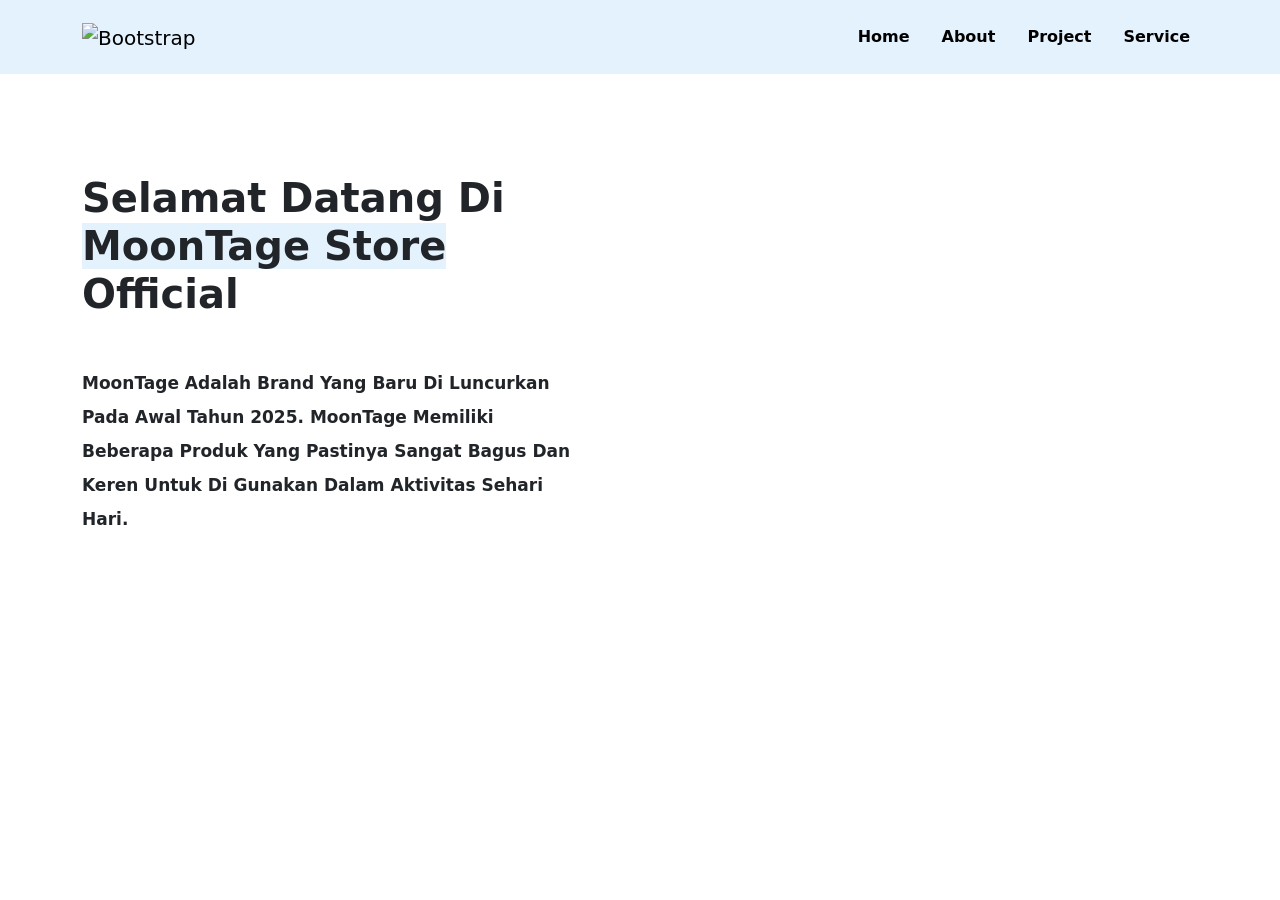
==== index.html @ 87a29ac4 "Add files via upload" ====
<!DOCTYPE html>
<html lang="en">
<head>
  <meta charset="UTF-8">
  <meta name="viewport" content="width=device-width, initial-scale=1.0">
  <meta http-equiv="X-UA-Compatible" content="ie=edge">
  <link href="https://cdn.jsdelivr.net/npm/bootstrap@5.3.3/dist/css/bootstrap.min.css" rel="stylesheet" integrity="sha384-QWTKZyjpPEjISv5WaRU9OFeRpok6YctnYmDr5pNlyT2bRjXh0JMhjY6hW+ALEwIH" crossorigin="anonymous">
  <link rel="stylesheet" href="style.css"/>
  <title>Document</title>
</head>
<body>
  
<!-- NAVBAR -->
<nav class="navbar navbar-expand-lg py-3" style="background-color: #e3f2fd;">
  <div class="container">
    <a class="navbar-brand" href="#">
      <img src="../gambar/moontage.png" alt="Bootstrap" width="100%" height="50">
    </a>
    <button class="navbar-toggler bg-white shadow-none" type="button" data-bs-toggle="collapse" data-bs-target="#navbarNav" aria-controls="navbarNav" aria-expanded="false" aria-label="Toggle navigation">
      <span class="navbar-toggler-icon"></span>
    </button>
    <div class="collapse navbar-collapse" id="navbarNav">
      <ul class="navbar-nav ms-auto fw-bold d-flex gap-3 pt-lg-0 pt-4">
        <li class="nav-item">
          <a class="nav-link text-black" aria-current="page" href="#">Home</a>
        </li>
        <li class="nav-item">
          <a class="nav-link text-black" href="#">About</a>
        </li>
        <li class="nav-item">
          <a class="nav-link text-black" href="#">Project</a>
        </li>
        <li class="nav-item">
          <a class="nav-link text-black" href="#">Service</a>
        </li>
      </ul>
    </div>
  </div>
</nav>
<!--NAVBAR-->
<!--HOMEPAGE-->
<section class="hero">
  <div class="container">
    <div class="hero-box d-flex align-items-center justify-content-between flex-md-row flex-column gap-md-gap-0 gap-5 ">
      <div class="box fw-bold">
        <h1 class="fw-bold mb-5">Selamat Datang Di <br />
        <span style="background-color: #e3f2fd;">MoonTage Store</span><br />Official
        </h1>
        <p class="lh-lg mb-4">MoonTage Adalah Brand Yang Baru Di Luncurkan Pada Awal Tahun 2025. MoonTage Memiliki Beberapa Produk Yang Pastinya Sangat Bagus Dan Keren Untuk Di Gunakan Dalam Aktivitas Sehari Hari.</p>
      </div>
      <div class="box">
        <img src="./gambar/homepage2.jpg" alt="" />
      </div>
    </div>
  </div>
</section>
  <script src="https://cdn.jsdelivr.net/npm/bootstrap@5.3.3/dist/js/bootstrap.bundle.min.js" integrity="sha384-YvpcrYf0tY3lHB60NNkmXc5s9fDVZLESaAA55NDzOxhy9GkcIdslK1eN7N6jIeHz" crossorigin="anonymous"></script>
</body>
</html>
---- style.css ----
section {
  padding-top: 100px;
}
.hero-box .box p{
  font-size: 17px;
  width: 500px;
}
.hero-box .box img{
  width: 500px;
}

@media (max-width: 992px){
  .hero-box .box p {
    font-size: 15px;
    width: 300px;
  }
  .hero-box .box img {
    width: 400px;
  }
}
@media(max-width: 768px){
  .hero{
    padding-top: 50px;
  }
  .hero-box{
    text-align: center;
  }
  .hero-box .box p {
    width: 100%;
  }
}
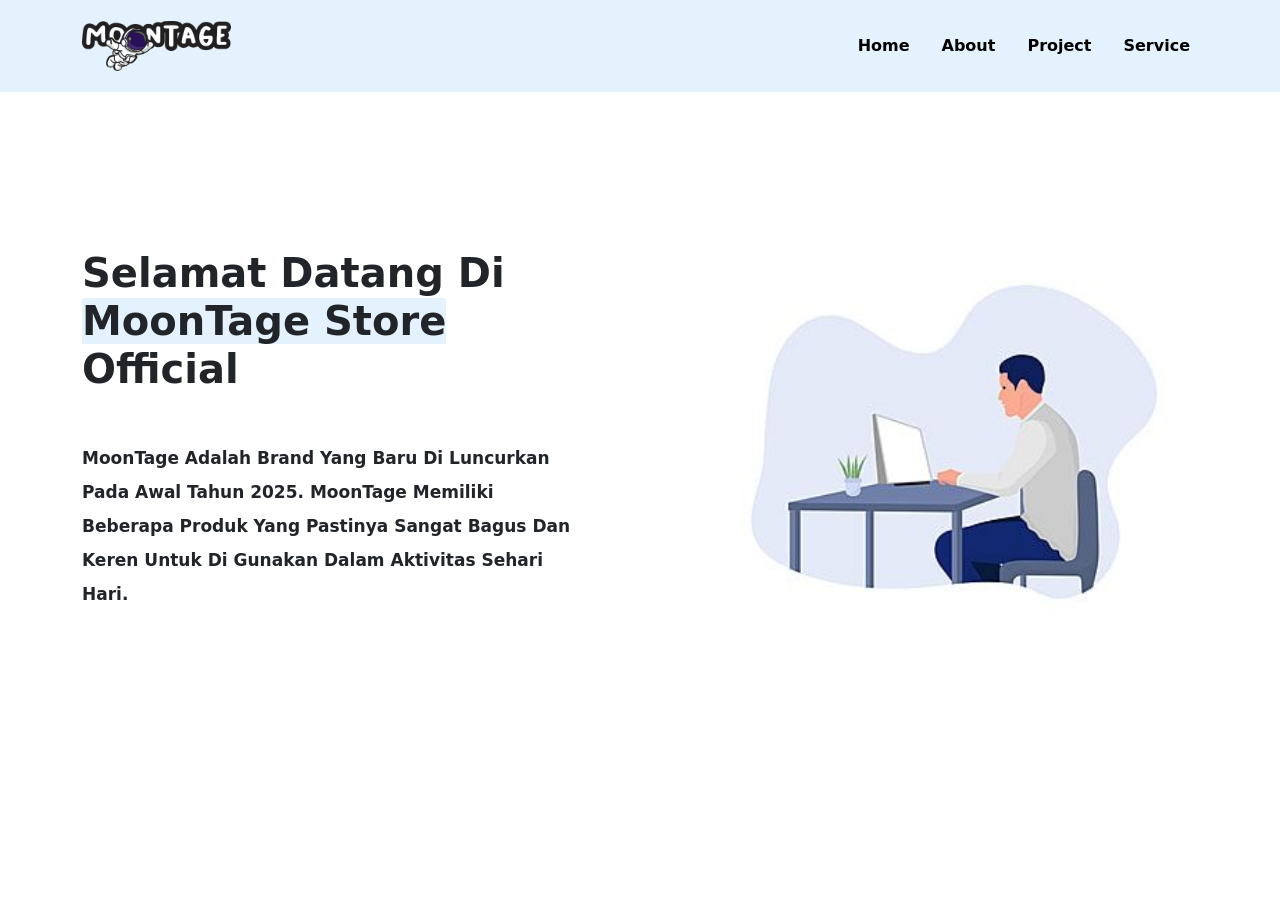
==== commit a228f061: "Update index.html" ====
--- a/index.html
+++ b/index.html
@@ -14,7 +14,7 @@
 <nav class="navbar navbar-expand-lg py-3" style="background-color: #e3f2fd;">
   <div class="container">
     <a class="navbar-brand" href="#">
-      <img src="../gambar/moontage.png" alt="Bootstrap" width="100%" height="50">
+      <img src="./gambar/moontage.png" alt="Bootstrap" width="100%" height="50">
     </a>
     <button class="navbar-toggler bg-white shadow-none" type="button" data-bs-toggle="collapse" data-bs-target="#navbarNav" aria-controls="navbarNav" aria-expanded="false" aria-label="Toggle navigation">
       <span class="navbar-toggler-icon"></span>
@@ -56,4 +56,4 @@
 </section>
   <script src="https://cdn.jsdelivr.net/npm/bootstrap@5.3.3/dist/js/bootstrap.bundle.min.js" integrity="sha384-YvpcrYf0tY3lHB60NNkmXc5s9fDVZLESaAA55NDzOxhy9GkcIdslK1eN7N6jIeHz" crossorigin="anonymous"></script>
 </body>
-</html>+</html>
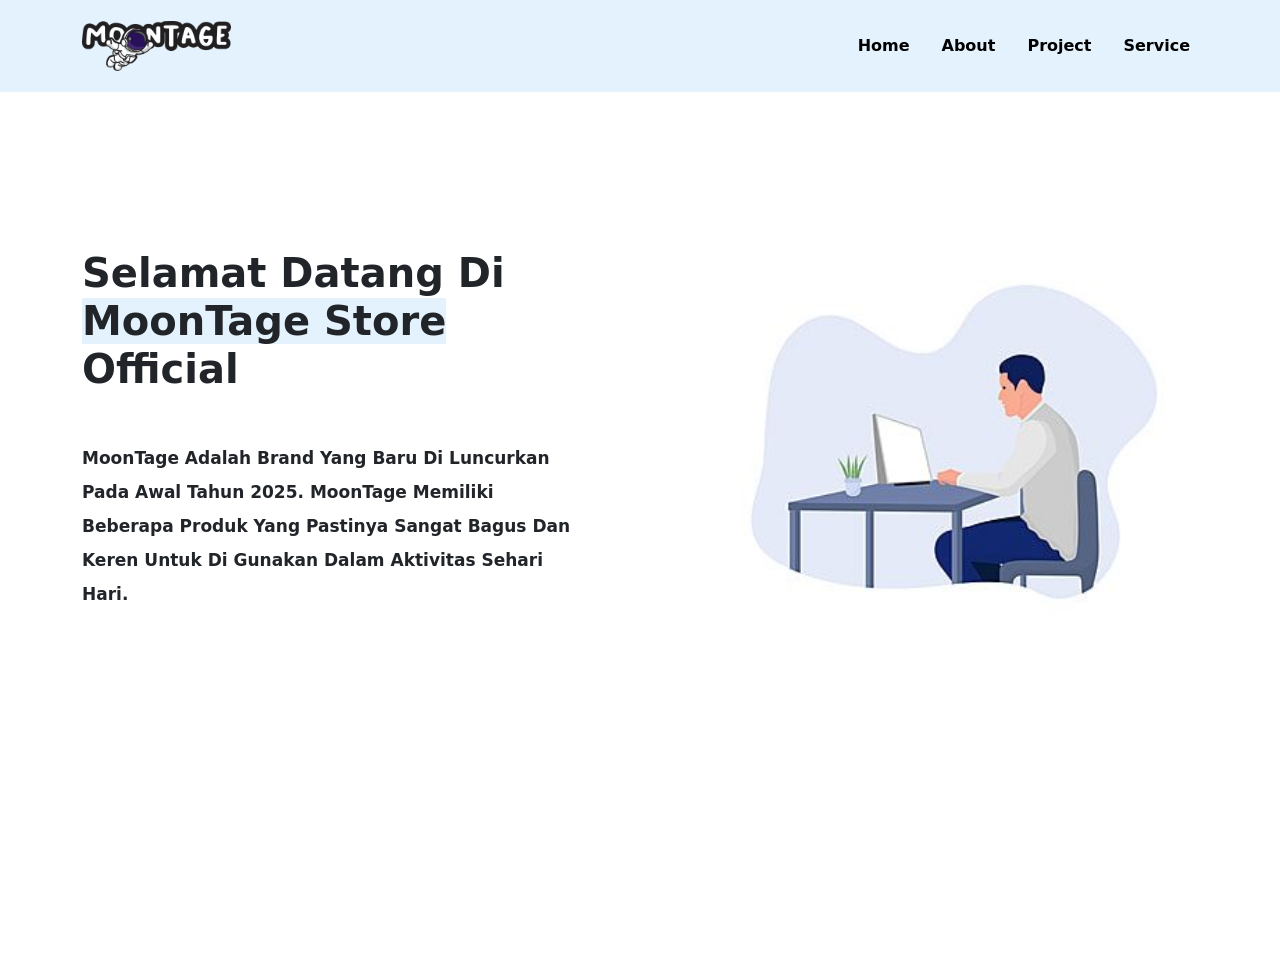
==== commit fd5cda22: "Update index.html" ====
--- a/index.html
+++ b/index.html
@@ -6,7 +6,7 @@
   <meta http-equiv="X-UA-Compatible" content="ie=edge">
   <link href="https://cdn.jsdelivr.net/npm/bootstrap@5.3.3/dist/css/bootstrap.min.css" rel="stylesheet" integrity="sha384-QWTKZyjpPEjISv5WaRU9OFeRpok6YctnYmDr5pNlyT2bRjXh0JMhjY6hW+ALEwIH" crossorigin="anonymous">
   <link rel="stylesheet" href="style.css"/>
-  <title>Document</title>
+  <title>Moteg Bang</title>
 </head>
 <body>
   
@@ -53,6 +53,9 @@
       </div>
     </div>
   </div>
+  <svg xmlns="http://www.w3.org/2000/svg" viewBox="0 0 1440 320">
+    <path fill="#fff" fill-opacity="1" d="M0,224L30,218.7C60,213,120,203,180,186.7C240,171,300,149,360,170.7C420,192,480,256,540,288C600,320,660,320,720,298.7C780,277,840,235,900,224C960,213,1020,235,1080,213.3C1140,192,1200,128,1260,128C1320,128,1380,192,1410,224L1440,256L1440,320L1410,320C1380,320,1320,320,1260,320C1200,320,1140,320,1080,320C1020,320,960,320,900,320C840,320,780,320,720,320C660,320,600,320,540,320C480,320,420,320,360,320C300,320,240,320,180,320C120,320,60,320,30,320L0,320Z"></path>
+  </svg>
 </section>
   <script src="https://cdn.jsdelivr.net/npm/bootstrap@5.3.3/dist/js/bootstrap.bundle.min.js" integrity="sha384-YvpcrYf0tY3lHB60NNkmXc5s9fDVZLESaAA55NDzOxhy9GkcIdslK1eN7N6jIeHz" crossorigin="anonymous"></script>
 </body>
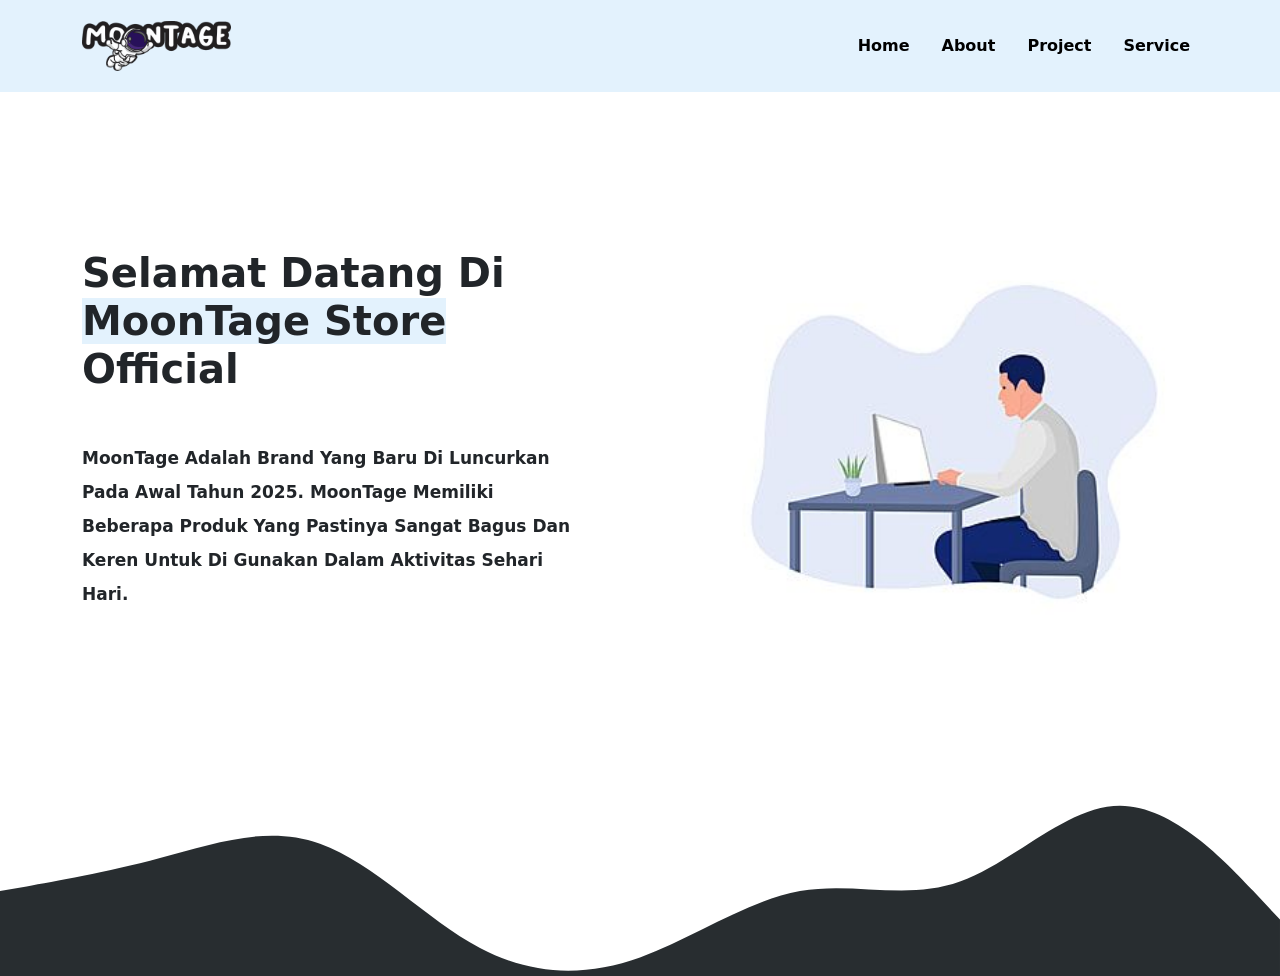
==== commit 21928244: "Update index.html" ====
--- a/index.html
+++ b/index.html
@@ -54,7 +54,7 @@
     </div>
   </div>
   <svg xmlns="http://www.w3.org/2000/svg" viewBox="0 0 1440 320">
-    <path fill="#fff" fill-opacity="1" d="M0,224L30,218.7C60,213,120,203,180,186.7C240,171,300,149,360,170.7C420,192,480,256,540,288C600,320,660,320,720,298.7C780,277,840,235,900,224C960,213,1020,235,1080,213.3C1140,192,1200,128,1260,128C1320,128,1380,192,1410,224L1440,256L1440,320L1410,320C1380,320,1320,320,1260,320C1200,320,1140,320,1080,320C1020,320,960,320,900,320C840,320,780,320,720,320C660,320,600,320,540,320C480,320,420,320,360,320C300,320,240,320,180,320C120,320,60,320,30,320L0,320Z"></path>
+    <path fill="#282d30" fill-opacity="1" d="M0,224L30,218.7C60,213,120,203,180,186.7C240,171,300,149,360,170.7C420,192,480,256,540,288C600,320,660,320,720,298.7C780,277,840,235,900,224C960,213,1020,235,1080,213.3C1140,192,1200,128,1260,128C1320,128,1380,192,1410,224L1440,256L1440,320L1410,320C1380,320,1320,320,1260,320C1200,320,1140,320,1080,320C1020,320,960,320,900,320C840,320,780,320,720,320C660,320,600,320,540,320C480,320,420,320,360,320C300,320,240,320,180,320C120,320,60,320,30,320L0,320Z"></path>
   </svg>
 </section>
   <script src="https://cdn.jsdelivr.net/npm/bootstrap@5.3.3/dist/js/bootstrap.bundle.min.js" integrity="sha384-YvpcrYf0tY3lHB60NNkmXc5s9fDVZLESaAA55NDzOxhy9GkcIdslK1eN7N6jIeHz" crossorigin="anonymous"></script>
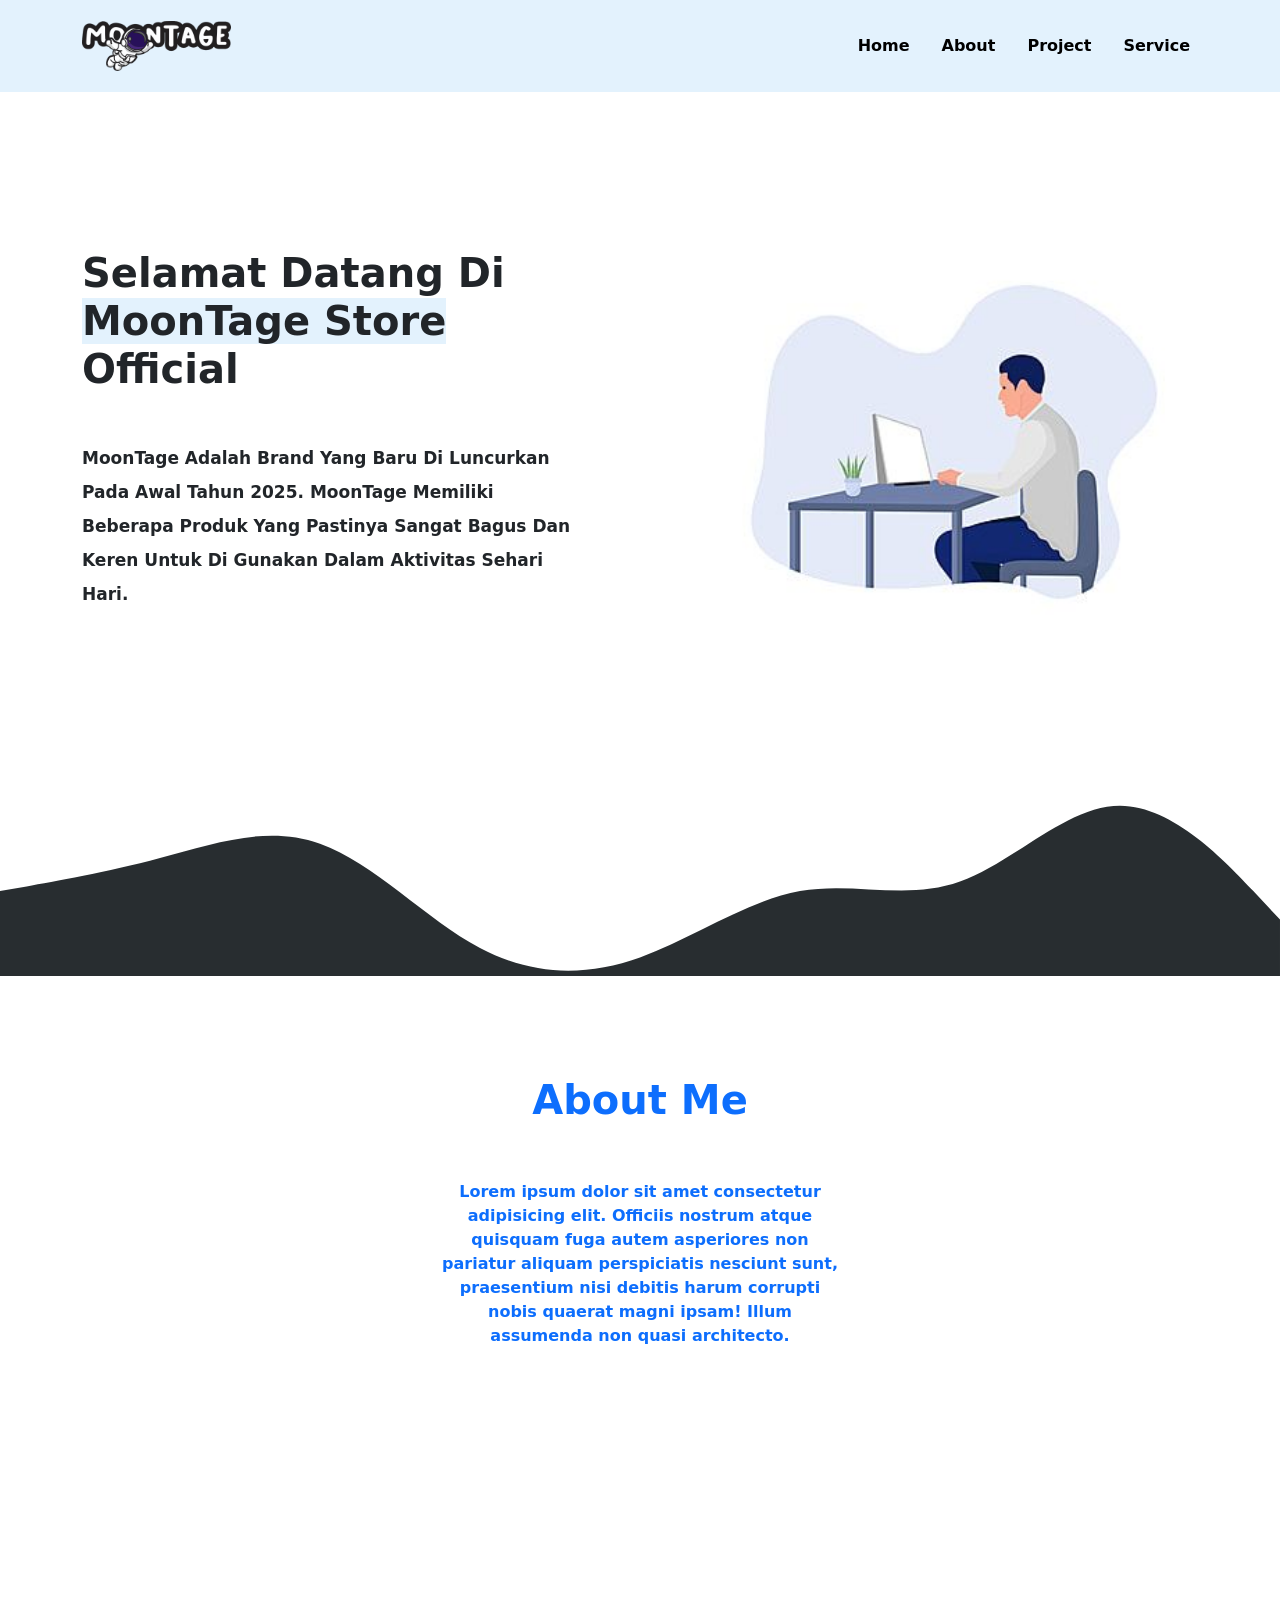
==== commit f501e716: "Update index.html" ====
--- a/index.html
+++ b/index.html
@@ -25,7 +25,7 @@
           <a class="nav-link text-black" aria-current="page" href="#">Home</a>
         </li>
         <li class="nav-item">
-          <a class="nav-link text-black" href="#">About</a>
+          <a class="nav-link text-black" href="#about">About</a>
         </li>
         <li class="nav-item">
           <a class="nav-link text-black" href="#">Project</a>
@@ -57,6 +57,22 @@
     <path fill="#282d30" fill-opacity="1" d="M0,224L30,218.7C60,213,120,203,180,186.7C240,171,300,149,360,170.7C420,192,480,256,540,288C600,320,660,320,720,298.7C780,277,840,235,900,224C960,213,1020,235,1080,213.3C1140,192,1200,128,1260,128C1320,128,1380,192,1410,224L1440,256L1440,320L1410,320C1380,320,1320,320,1260,320C1200,320,1140,320,1080,320C1020,320,960,320,900,320C840,320,780,320,720,320C660,320,600,320,540,320C480,320,420,320,360,320C300,320,240,320,180,320C120,320,60,320,30,320L0,320Z"></path>
   </svg>
 </section>
+<section id="about">
+  <div class="container">
+    <div class="row text-center mb-5">
+      <div class="col">
+        <h1 class="fw-bold text-primary">About Me</h1>
+      </div>
+    </div>
+  </div>
+  <div class="row justify-content-center fs-10 text-center fw-bold">
+    <div class="col-4 text-primary">
+      <p>Lorem ipsum dolor sit amet consectetur adipisicing elit. Officiis nostrum atque quisquam fuga autem asperiores non pariatur aliquam perspiciatis nesciunt sunt, praesentium nisi debitis harum corrupti nobis quaerat magni ipsam! Illum assumenda non quasi architecto.</p>
+    </div>
+  <svg xmlns="http://www.w3.org/2000/svg" viewBox="0 0 1440 320">
+    <path fill="#fff" fill-opacity="1" d="M0,224L30,218.7C60,213,120,203,180,186.7C240,171,300,149,360,170.7C420,192,480,256,540,288C600,320,660,320,720,298.7C780,277,840,235,900,224C960,213,1020,235,1080,213.3C1140,192,1200,128,1260,128C1320,128,1380,192,1410,224L1440,256L1440,320L1410,320C1380,320,1320,320,1260,320C1200,320,1140,320,1080,320C1020,320,960,320,900,320C840,320,780,320,720,320C660,320,600,320,540,320C480,320,420,320,360,320C300,320,240,320,180,320C120,320,60,320,30,320L0,320Z"></path>
+  </svg>
+ </section>
   <script src="https://cdn.jsdelivr.net/npm/bootstrap@5.3.3/dist/js/bootstrap.bundle.min.js" integrity="sha384-YvpcrYf0tY3lHB60NNkmXc5s9fDVZLESaAA55NDzOxhy9GkcIdslK1eN7N6jIeHz" crossorigin="anonymous"></script>
 </body>
 </html>
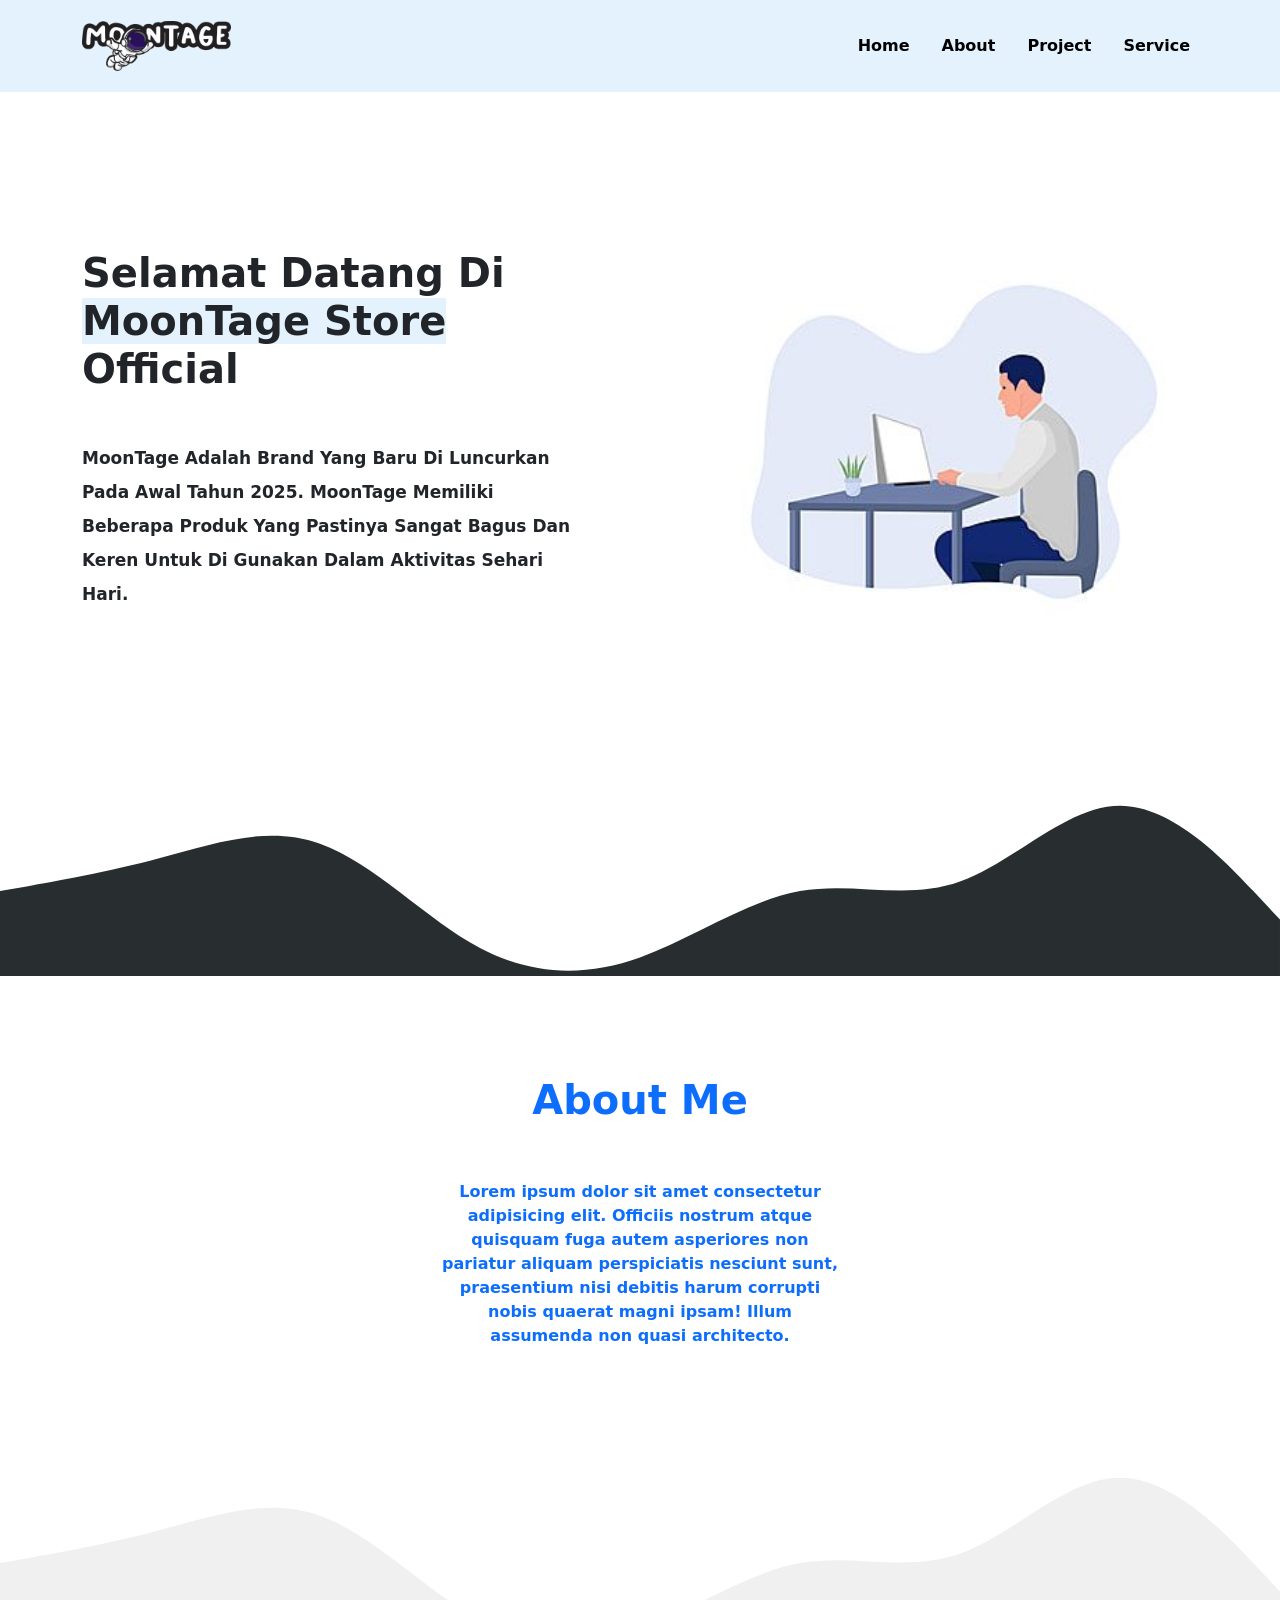
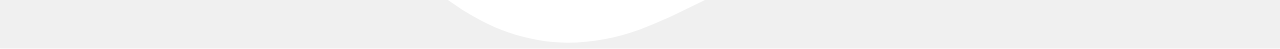
==== commit 9bc216b5: "Update index.html" ====
--- a/index.html
+++ b/index.html
@@ -6,7 +6,7 @@
   <meta http-equiv="X-UA-Compatible" content="ie=edge">
   <link href="https://cdn.jsdelivr.net/npm/bootstrap@5.3.3/dist/css/bootstrap.min.css" rel="stylesheet" integrity="sha384-QWTKZyjpPEjISv5WaRU9OFeRpok6YctnYmDr5pNlyT2bRjXh0JMhjY6hW+ALEwIH" crossorigin="anonymous">
   <link rel="stylesheet" href="style.css"/>
-  <title>Moteg Bang</title>
+  <title>Monteg Bang</title>
 </head>
 <body>
   
@@ -57,7 +57,7 @@
     <path fill="#282d30" fill-opacity="1" d="M0,224L30,218.7C60,213,120,203,180,186.7C240,171,300,149,360,170.7C420,192,480,256,540,288C600,320,660,320,720,298.7C780,277,840,235,900,224C960,213,1020,235,1080,213.3C1140,192,1200,128,1260,128C1320,128,1380,192,1410,224L1440,256L1440,320L1410,320C1380,320,1320,320,1260,320C1200,320,1140,320,1080,320C1020,320,960,320,900,320C840,320,780,320,720,320C660,320,600,320,540,320C480,320,420,320,360,320C300,320,240,320,180,320C120,320,60,320,30,320L0,320Z"></path>
   </svg>
 </section>
-<section id="about">
+<section class="about">
   <div class="container">
     <div class="row text-center mb-5">
       <div class="col">
@@ -70,7 +70,7 @@
       <p>Lorem ipsum dolor sit amet consectetur adipisicing elit. Officiis nostrum atque quisquam fuga autem asperiores non pariatur aliquam perspiciatis nesciunt sunt, praesentium nisi debitis harum corrupti nobis quaerat magni ipsam! Illum assumenda non quasi architecto.</p>
     </div>
   <svg xmlns="http://www.w3.org/2000/svg" viewBox="0 0 1440 320">
-    <path fill="#fff" fill-opacity="1" d="M0,224L30,218.7C60,213,120,203,180,186.7C240,171,300,149,360,170.7C420,192,480,256,540,288C600,320,660,320,720,298.7C780,277,840,235,900,224C960,213,1020,235,1080,213.3C1140,192,1200,128,1260,128C1320,128,1380,192,1410,224L1440,256L1440,320L1410,320C1380,320,1320,320,1260,320C1200,320,1140,320,1080,320C1020,320,960,320,900,320C840,320,780,320,720,320C660,320,600,320,540,320C480,320,420,320,360,320C300,320,240,320,180,320C120,320,60,320,30,320L0,320Z"></path>
+    <path fill="#f0f0f0" fill-opacity="1" d="M0,224L30,218.7C60,213,120,203,180,186.7C240,171,300,149,360,170.7C420,192,480,256,540,288C600,320,660,320,720,298.7C780,277,840,235,900,224C960,213,1020,235,1080,213.3C1140,192,1200,128,1260,128C1320,128,1380,192,1410,224L1440,256L1440,320L1410,320C1380,320,1320,320,1260,320C1200,320,1140,320,1080,320C1020,320,960,320,900,320C840,320,780,320,720,320C660,320,600,320,540,320C480,320,420,320,360,320C300,320,240,320,180,320C120,320,60,320,30,320L0,320Z"></path>
   </svg>
  </section>
   <script src="https://cdn.jsdelivr.net/npm/bootstrap@5.3.3/dist/js/bootstrap.bundle.min.js" integrity="sha384-YvpcrYf0tY3lHB60NNkmXc5s9fDVZLESaAA55NDzOxhy9GkcIdslK1eN7N6jIeHz" crossorigin="anonymous"></script>
--- a/style.css
+++ b/style.css
@@ -28,4 +28,7 @@
   .hero-box .box p {
     width: 100%;
   }
-}+}
+#about {
+  background-color: #282d30;
+}
